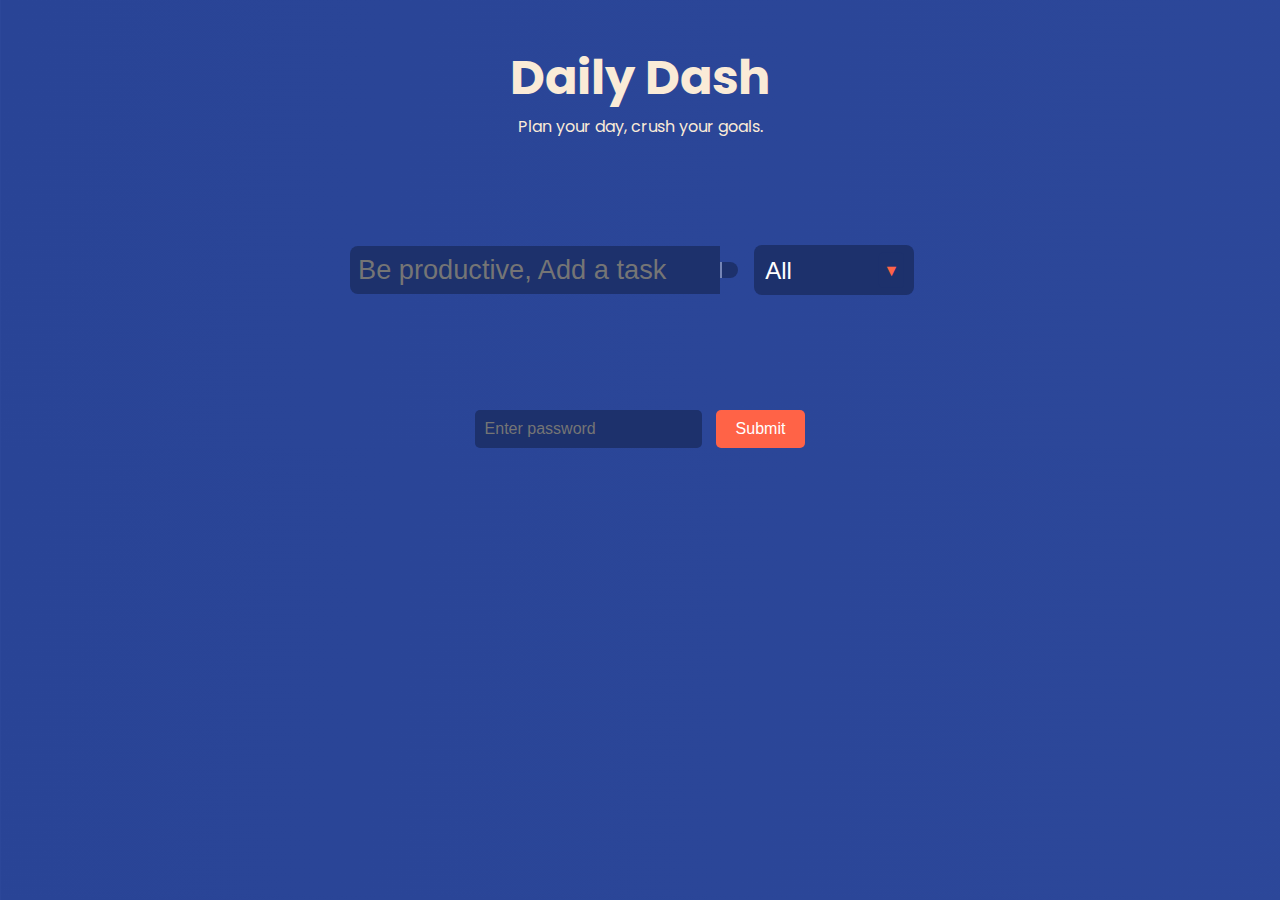
==== index.html @ fc7073ea "commit 2" ====
<!DOCTYPE html>
<html lang="en">
<head>
    <meta charset="UTF-8">
    <meta http-equiv="X-UA-Compatible" content="IE=edge">
    <meta name="viewport" content="width=device-width, initial-scale=1.0">
    <link rel="preconnect" href="https://fonts.googleapis.com"><link rel="preconnect" href="https://fonts.gstatic.com" crossorigin><link href="https://fonts.googleapis.com/css2?family=Poppins&display=swap" rel="stylesheet">
    <link rel="stylesheet" href="style.css">
    <link rel="stylesheet" href="https://cdnjs.cloudflare.com/ajax/libs/font-awesome/6.2.1/css/all.min.css" integrity="sha512-MV7K8+y+gLIBoVD59lQIYicR65iaqukzvf/nwasF0nqhPay5w/9lJmVM2hMDcnK1OnMGCdVK+iQrJ7lzPJQd1w==" crossorigin="anonymous" referrerpolicy="no-referrer" />
    <link rel="icon" href="/icon.png" sizes="48x48" type="image/png">

    <title>Daily Dash</title>
</head>
<body>
    
    
      
    <header>
        <h1>Daily Dash</h1>
        <p>Plan your day, crush your goals.</p>
    </header>
     <form action="">
        <!--the main input field with plus button-->
        <input placeholder ="Be productive, Add a task"
        type="text" class = "todo-input">
        <button class= "todo-button" type="submit">
            <i class="fas fa-plus-square"></i>
        </button>
        <!--filter-->
        <div class="select">
            <select name="todos" class = "filter-todo">
                <option value="all">All</option>
                <option value="completed">Completed</option>
                <option value="uncompleted">Uncompleted</option>
            </select>
        </div>
    </form>

    <div id="password-container">
        <input type="password" id="password-input" placeholder="Enter password">
        <button id="password-submit">Submit</button>
        <p id="password-error" style="display:none; color:red;">Incorrect password</p>
      </div>
    
    <!--the list we generate after we add the things we want to add-->
    <div id="todo-container">
        <ul class="todo-list"></ul>
    </div>


    <script src="./script.js"></script>
</body>
</html>

<!--to be added in web_accessible resources
 "index.html",
"style.css",
"script.js" -->
---- style.css ----
*{
    margin: 0;
    padding: 0;
    box-sizing: border-box;
}

body {
    font-family: "Poppins",sans-serif;
    /* background-image: linear-gradient(100deg, #EE7752, #E73C7E, #23A6D5, #23D5AB); */
    background-image : linear-gradient(100deg ,rgb(41, 68, 150),rgb(56, 84, 167),  rgb(79, 106, 186));
    background-size: cover;
    background-size: 1000%;
    animation: bg-animation 20s ease-in-out infinite alternate;
}

@keyframes bg-animation {
    0% {
      background-position: left;
    }
    100% {
      background-position: right;
    }
}
 
#password-container {
    display: block;
    text-align: center;
    margin-top: 50px;
}
  
#password-container input[type="password"] {
    padding: 10px;
    margin-right: 10px;
    border-radius: 5px;
    border: none;
    font-size: 16px;
    background-color: rgb(29, 49, 108);
    color : white;
}
  
#password-container button {
    padding: 10px 20px;
    border-radius: 5px;
    border: none;
    background-color: tomato;
    color: white;
    font-size: 16px;
    cursor: pointer;
    transition: all 0.3s ease;
}
  
#password-error {
    margin-top: 10px;
}

#password-container button:hover {
    background : rgb(255, 189, 177);
    color : black;
}

header {
    font-size : 1.5rem;
    color: antiquewhite;
    flex-direction: column;
}

header p {
    font-size : 1rem;
    text-align: center;
    text-shadow: 0 0 20px 5px rgba(0, 0, 0, 0.2);
}

header,
form {
    min-height : 20vh;
    display: flex;
    justify-content: center;
    align-items: center;
}

form input {
    border-top-left-radius: 8px;
    border-bottom-left-radius: 8px;
}

form button {
    border-top-right-radius: 8px;
    border-bottom-right-radius: 8px;
}

form input, form button {
    padding : 0.5rem;
    font-size : 1.7rem;
    border :none;
    /* background:white; */
    background-color: rgb(29, 49, 108);
    color: white;
}

form button {
    color :tomato;
    cursor: pointer;
    /* background:white; */
    background-color: rgb(29, 49, 108);
    border-left: 2px solid rgb(117, 133, 182);;
    transition: all 0.3s ease;
}

form button:hover {
    background : rgb(255, 189, 177);
    color : white;
}

#todo-container {
    display : none;
    justify-content: center;
    align-items: center;
}

.todo-list {
    min-width: 30%;
    list-style: none;
}

.todo {
    margin: 0.5rem;
    padding: 0.3rem;
    width: 90vw;
    /* background: rgb(246, 246, 246); */
    background-color: rgb(29, 49, 108);
    box-shadow: 0 0 20px 5px rgba(0, 0, 0, 0.2);
    color :rgb(255, 255, 255);
    font-size: 1.35rem;
    border-radius: 5px;
    display: flex;
    justify-content: space-between;
    align-items: center;
    transition: all 0.3s ease;
}

.todo li {
    flex: 1;
}

.todo-item {
    padding : 0rem 0.5rem;
}

.trash-btn, .complete-btn {
    background: tomato;
    color : white;
    border: none;
    cursor: pointer;
    font-size: 1rem;
    padding: 0.6rem;
    border-radius: 5px;
    margin: .2rem;
    transition: all 0.3s ease;
}

.complete-btn {
    background: #23D5AB;
}

.trash-btn:hover {
    background: rgb(255, 133, 112);
    font-size: small;
    margin: .295rem;
}

.complete-btn:hover {
    background:#21f7c5;
    font-size: small;
}

.fa-trash, .fa-check {
    pointer-events: none;
}

.completed {
    text-decoration: line-through;
    opacity: 0.7;
    background: #66b7a5;
    /* rgb(34, 99, 80) */
}

.fall {
    transform: translateX(-8rem);
    opacity: 0;
}

select {
    -webkit-appearance: none;
    -moz-appearance: none;
    outline: none;
    box-shadow: none;
    border: none;
}

.select {
    margin: 1rem;
    position: relative;
    overflow: hidden;
}

select {
    color: rgb(255, 255, 255);
    background-color: rgb(29, 49, 108);
    width: 10rem;
    cursor: pointer;
    padding: .7rem;
    font-size: 1.5rem;
    border-radius: 8px;
}

.select::after {
   content: "\25BC"; 
   position: absolute;
   /* background: white; */
   background-color: rgb(29, 49, 108);
   color: tomato;
   top: 50%;
   right: 0;
   transform: translate(-20%, -50%);
   padding: .3rem;
   margin-right: .3rem; ;
   pointer-events: none;
   border-radius: 4px;
   transition: all .3s ease;
}

 .select:hover::after {
    background : tomato;
    color : white;
 }



@media (max-width: 700px) {

    body {
        min-width: 350px;
        min-height: 600px;
    }

    form {
        flex-wrap: wrap;
    }

    form input {
        padding : 0.75rem;
        font-size: 1.2rem;
        margin-top: 10px;
        width: 80%;
    }

    select {
        width: 330px;
    }

    form button {
        margin-top: 10px;
    }

    .todo-list {
        min-width: 90%;
        list-style: none;
    }
}


@media (min-width: 701px) and (max-width: 1500px) {

    .todo-list {
        min-width: 60%;
        list-style: none;
    }
}
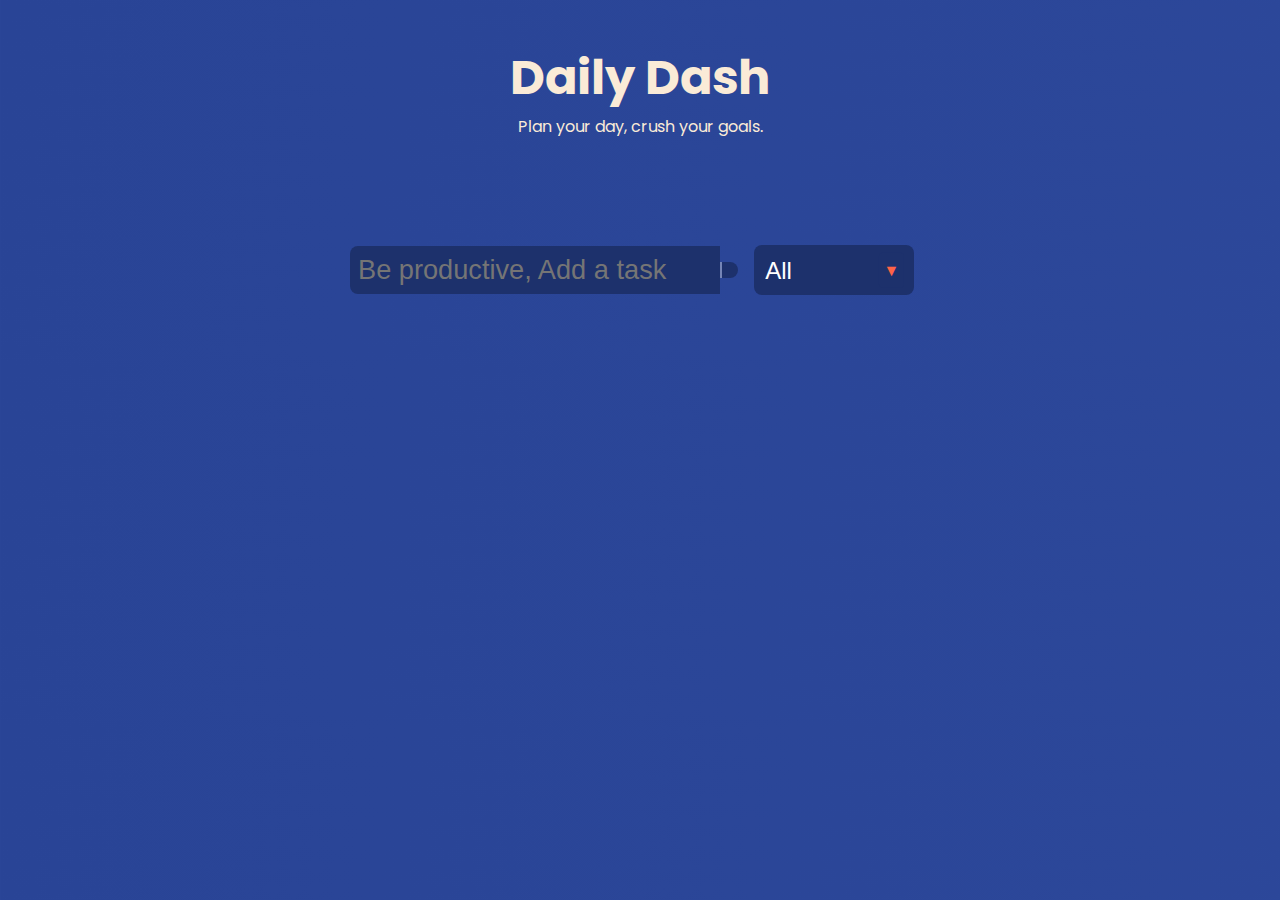
==== commit 746fffb0: "password" ====
--- a/index.html
+++ b/index.html
@@ -9,7 +9,7 @@
     <link rel="stylesheet" href="https://cdnjs.cloudflare.com/ajax/libs/font-awesome/6.2.1/css/all.min.css" integrity="sha512-MV7K8+y+gLIBoVD59lQIYicR65iaqukzvf/nwasF0nqhPay5w/9lJmVM2hMDcnK1OnMGCdVK+iQrJ7lzPJQd1w==" crossorigin="anonymous" referrerpolicy="no-referrer" />
     <link rel="icon" href="/icon.png" sizes="48x48" type="image/png">
 
-    <title>Daily Dash</title>
+    <title>Daily-Dash</title>
 </head>
 <body>
     
@@ -36,12 +36,12 @@
         </div>
     </form>
 
-    <div id="password-container">
+    <!-- <div id="password-container">
         <input type="password" id="password-input" placeholder="Enter password">
         <button id="password-submit">Submit</button>
-        <p id="password-error" style="display:none; color:red;">Incorrect password</p>
+        <p id="password-error" style="display:none; color:rgb(227, 65, 65);">Incorrect password</p>
       </div>
-    
+     -->
     <!--the list we generate after we add the things we want to add-->
     <div id="todo-container">
         <ul class="todo-list"></ul>
